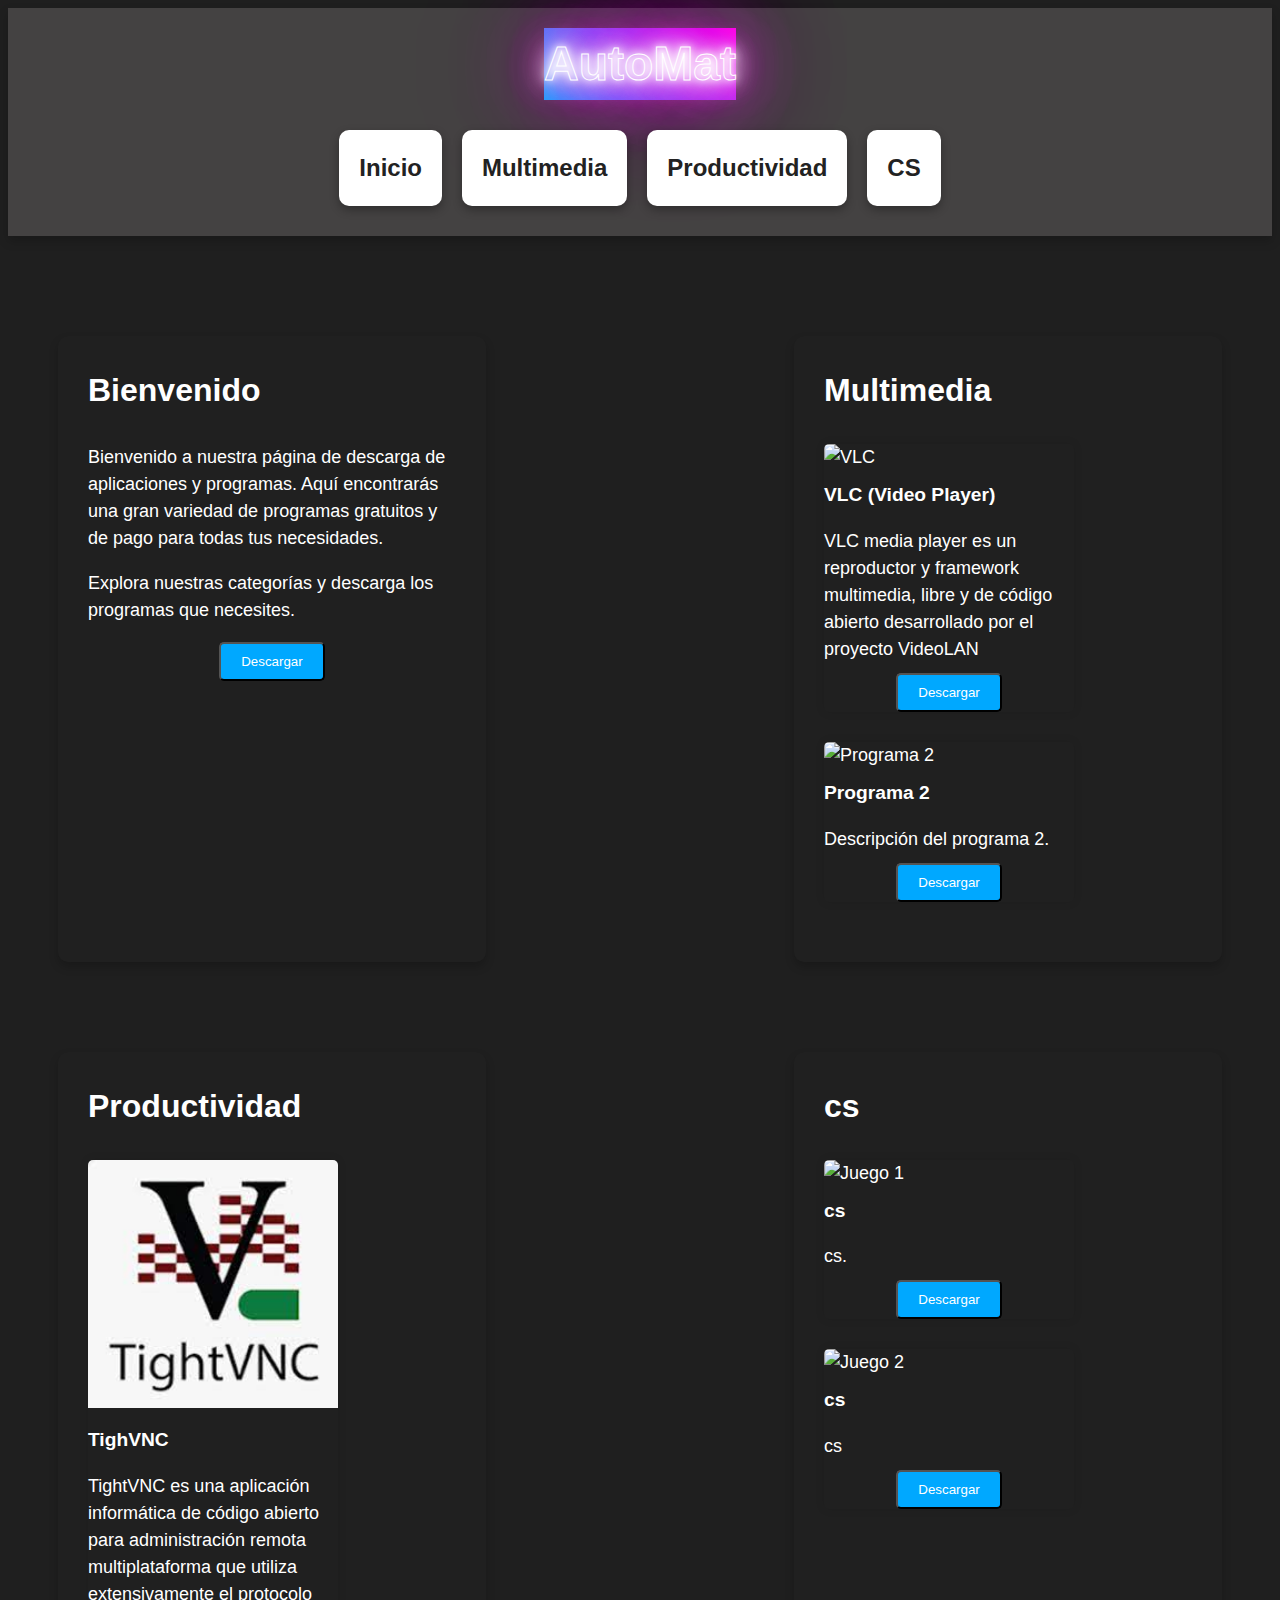
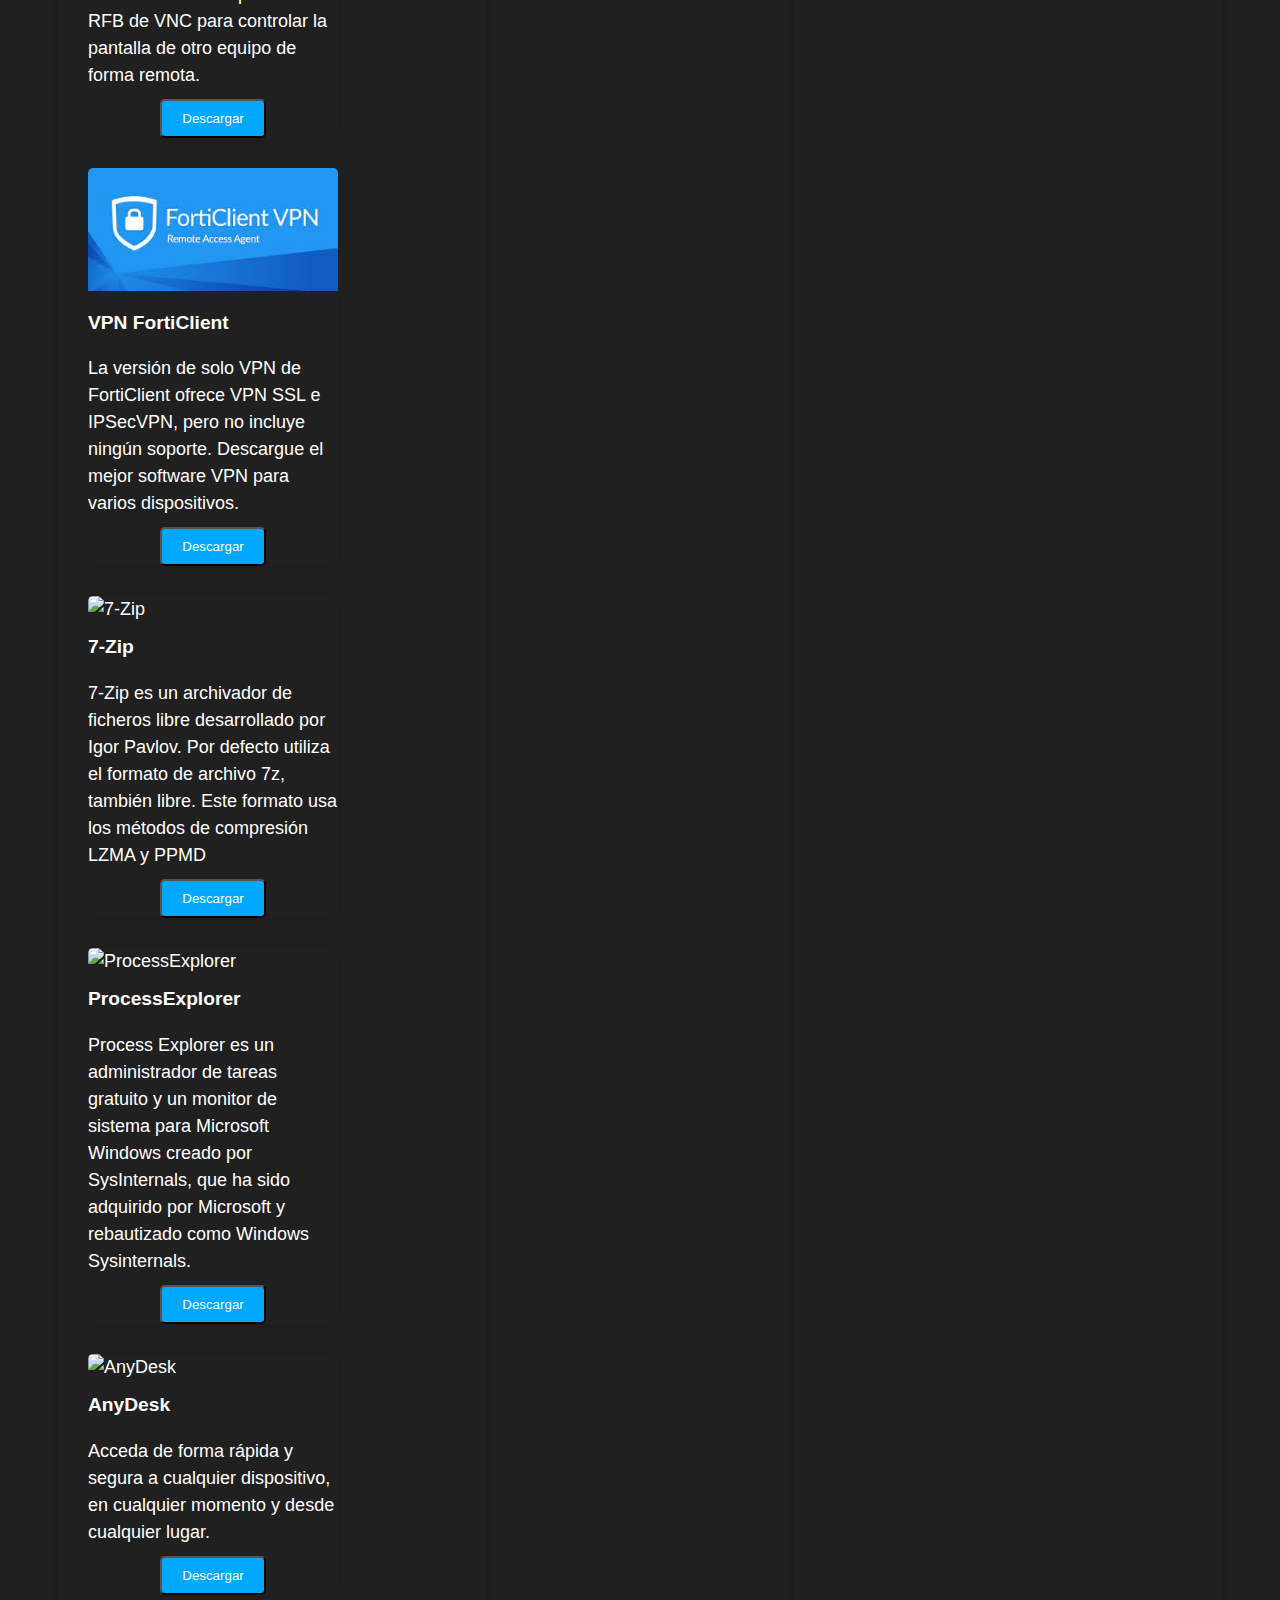
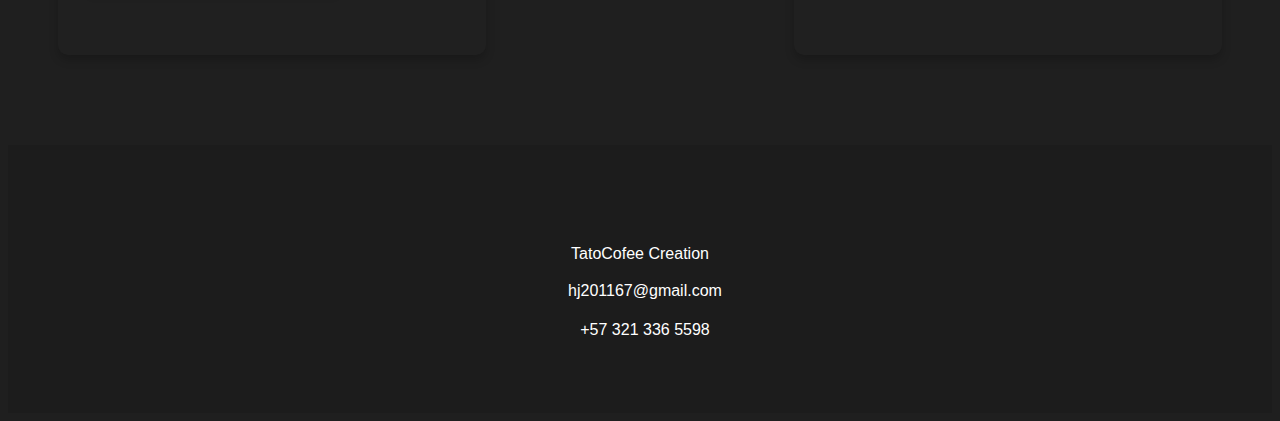
==== Front/index.html @ e2be0e4a "Signed-off-by: Hector Javier Barrantes Prieto <javier.barrantes@novassist.local>" ====
<!DOCTYPE html>
<html lang="es">
<head>
  <meta charset="UTF-8">
  <title>AutoMat(Alfa)</title>
  <link rel="stylesheet" href="style.css">
  <script src="Automatizacion\BackEnd\script.js"></script>
</head>
<body>
  <header>
	<div class="title-container">
       <h1 class="neon-title">AutoMat</h1>
    </div>
	<nav>
	 <ul class="hmenu">	
      <li class="hcard"><a href="#" class="active">Inicio</a></li>
      <li class="hcard"><a href="#multimedia">Multimedia</a></li>
	  <li class="hcard"><a href="#productividad">Productividad</a></li>
	  <li class="hcard"><a href="#juegos">CS</a></li>
	</ul>
    </nav>
  </header>
  <main>
    <section>
      <h2>Bienvenido</h2>
      <p>Bienvenido a nuestra página de descarga de aplicaciones y programas. Aquí encontrarás una gran variedad de programas gratuitos y de pago para todas tus necesidades.</p>
      <p>Explora nuestras categorías y descarga los programas que necesites.</p>
	  <div class="download-buttons">
		<div class="dropdown">
		  <button class="dropdown-toggle">Descargar</button>
		  <ul class="dropdown-menu">
			<li><a href="aquideboponeruncompresocontodoslosarchivos">All</a></li>
		  </ul>
		</div>
	</div>
    </section>
    <section id="multimedia">
      <h2>Multimedia</h2>
      <div class="card">
        <img src="https://lutear.com/wp-content/uploads/2021/04/vlc-portada.jpg" alt="VLC">
        <h3>VLC (Video Player)</h3>
        <p>VLC media player es un reproductor y framework multimedia, libre y de código abierto desarrollado por el proyecto VideoLAN</p>
		<div class="download-buttons">
			<div class="dropdown">
			  <button class="dropdown-toggle">Descargar</button>
			  <ul class="dropdown-menu">
				<li><a href="https://edgeuno-bog2.mm.fcix.net/videolan-ftp/vlc/3.0.18/win64/vlc-3.0.18-win64.exe">Direct</a></li>
				<li><a href="https://www.videolan.org/vlc/index.es.html">Web</a></li>
			  </ul>
			</div>
		</div>
      </div>
      <div class="card">
        <img src="https://via.placeholder.com/200x200" alt="Programa 2">
        <h3>Programa 2</h3>
        <p>Descripción del programa 2.</p>
		<div class="download-buttons">
			<div class="dropdown">
			  <button class="dropdown-toggle">Descargar</button>
			  <ul class="dropdown-menu">
				<li><a href="#">Direct</a></li>
				<li><a href="#">Web</a></li>
			  </ul>
			</div>
		</div>
      </div>
    </section> 
    <section id="productividad">
      <h2>Productividad</h2>
      <div class="card">
        <img src="[data-uri]" alt="TightVNC">
        <h3>TighVNC</h3>
        <p>TightVNC es una aplicación informática de código abierto para administración remota multiplataforma que utiliza extensivamente el protocolo RFB de VNC para controlar la pantalla de otro equipo de forma remota.</p>
		<div class="download-buttons">
			<div class="dropdown">
			  <button class="dropdown-toggle">Descargar</button>
			  <ul class="dropdown-menu">
				<li><a href="https://www.tightvnc.com/download/2.8.75/tightvnc-2.8.75-gpl-setup-64bit.msi">Direct</a></li>
				<li><a href="https://www.tightvnc.com/download.php">Web</a></li>
			  </ul>
			</div>
		</div>
      </div>
      <div class="card">
        <img src="[data-uri]" alt="VPNForticlient">
        <h3>VPN FortiClient</h3>
        <p>La versión de solo VPN de FortiClient ofrece VPN SSL e IPSecVPN, pero no incluye ningún soporte. Descargue el mejor software VPN para varios dispositivos.</p>
		<div class="download-buttons">
			<div class="dropdown">
			  <button class="dropdown-toggle">Descargar</button>
			  <ul class="dropdown-menu">
				<li><a href="https://links.fortinet.com/forticlient/win/vpnagent">Direct</a></li>
				<li><a href="https://www.fortinet.com/lat/support/product-downloads">Web</a></li>
			  </ul>
			</div>
		</div>
      </div>
	  <div class="card">
        <img src="https://upload.wikimedia.org/wikipedia/commons/thumb/f/f2/7ziplogo.svg/640px-7ziplogo.svg.png" alt="7-Zip">
        <h3>7-Zip</h3>
        <p>7-Zip es un archivador de ficheros libre desarrollado por Igor Pavlov. Por defecto utiliza el formato de archivo 7z, también libre. Este formato usa los métodos de compresión LZMA y PPMD</p>
		<div class="download-buttons">
			<div class="dropdown">
			  <button class="dropdown-toggle">Descargar</button>
			  <ul class="dropdown-menu">
				<li><a href="https://www.7-zip.org/a/7z2201-x64.exe">Direct</a></li>
				<li><a href="https://www.7-zip.org/download.html">Web</a></li>
			  </ul>
			</div>
		</div>
      </div>
	  <div class="card">
        <img src="https://www.fileeagle.com/data/2015/08/Process-Explorer.png" alt="ProcessExplorer">
        <h3>ProcessExplorer</h3>
        <p>Process Explorer es un administrador de tareas gratuito y un monitor de sistema para Microsoft Windows creado por SysInternals, que ha sido adquirido por Microsoft y rebautizado como Windows Sysinternals.</p>
		<div class="download-buttons">
			<div class="dropdown">
			  <button class="dropdown-toggle">Descargar</button>
			  <ul class="dropdown-menu">
				<li><a href="https://download.sysinternals.com/files/ProcessExplorer.zip">Direct</a></li>
				<li><a href="https://learn.microsoft.com/en-us/sysinternals/downloads/process-explorer">Web</a></li>
			  </ul>
			</div>
		</div>
      </div>
	  <div class="card">
        <img src="https://edutic.up.edu.pe/wp-content/uploads/2021/11/anydesk.png" alt="AnyDesk">
        <h3>AnyDesk</h3>
        <p>Acceda de forma rápida y segura a cualquier dispositivo, en cualquier momento y desde cualquier lugar.</p>
		<div class="download-buttons">
			<div class="dropdown">
			  <button class="dropdown-toggle">Descargar</button>
			  <ul class="dropdown-menu">
				<li><a href="https://anydesk.com/es/downloads/windows?dv=win_exe">Direct</a></li>
				<li><a href="https://anydesk.com/es">Web</a></li>
			  </ul>
			</div>
		</div>
      </div>
    </section>
    <section id="juegos">
      <h2>cs</h2>
      <div class="card">
        <img src="https://via.placeholder.com/200x200" alt="Juego 1">
        <h3>cs</h3>
        <p>cs.</p>
		<div class="download-buttons">
			<div class="dropdown">
			  <button class="dropdown-toggle">Descargar</button>
			  <ul class="dropdown-menu">
				<li><a href="#">Direct</a></li>
				<li><a href="#">Web</a></li>
			  </ul>
			</div>
		</div>
      </div>
      <div class="card">
        <img src="https://via.placeholder.com/200x200" alt="Juego 2">
        <h3>cs</h3>
        <p>cs</p>
		<div class="download-buttons">
			<div class="dropdown">
			  <button class="dropdown-toggle">Descargar</button>
			  <ul class="dropdown-menu">
				<li><a href="#">Direct</a></li>
				<li><a href="#">Web</a></li>
			  </ul>
			</div>
		</div>
      </div>
    </section>
  </main>
  <footer>
	<div class="social-icons">
		<a href="#"><i class="fab fa-facebook"></i></a>
		<a href="#"><i class="fab fa-twitter"></i></a>
		<a href="#"><i class="fab fa-instagram"></i></a>
	  </div>
	  <div class="contact-info">
		<p>TatoCofee Creation</p>
		<p><i class="fas fa-envelope"></i> hj201167@gmail.com</p>
		<p><i class="fas fa-phone"></i> +57 321 336 5598</p>
	  </div>
  </footer>
  </body>
  </html>
---- Front/style.css ----
header {
  display: flex;
  flex-direction: column;
  align-items: center;
  justify-content: center;
  padding: 20px;
  background-color: #222;
}

.title-container {
  margin-bottom: 20px;
}
.hmenu {
  display: flex;
  justify-content: center;
  flex-wrap: wrap;
  list-style: none;
  margin: 0;
  padding: 0;
}

.hcard {
  display: flex;
  flex-direction: column;
  align-items: center;
  justify-content: center;
  background-color: #fff;
  border-radius: 10px;
  box-shadow: 0 4px 10px rgba(0, 0, 0, 0.3);
  margin: 10px;
  padding: 20px;
  transition: all 0.3s ease-in-out;
}

.hcard:hover {
  transform: translateY(-5px);
  box-shadow: 0 8px 20px rgba(0, 0, 0, 0.5);
}

.hcard a {
  text-decoration: none;
  color: #222;
  font-size: 24px;
  font-weight: bold;
}
.neon-title {
  font-size: 3rem;
  color: transparent;
  background-image: linear-gradient(45deg, #00c6ff, #ff00e7);
  -webkit-text-stroke: 1px #fff;
  text-shadow: 0 0 10px #fff, 0 0 20px #fff, 0 0 30px #fff, 0 0 40px #ff00e7, 0 0 70px #ff00e7, 0 0 80px #ff00e7, 0 0 100px #ff00e7, 0 0 150px #ff00e7;
  animation: neon2 1.5s ease-in-out infinite alternate;
}

@keyframes neon2 {
  from {
    opacity: 0;
    text-shadow: none;
  }
  to {
    opacity: 1;
    text-shadow: 0 0 10px #fff, 0 0 20px #fff, 0 0 30px #fff, 0 0 40px #ff00e7, 0 0 70px #ff00e7, 0 0 80px #ff00e7, 0 0 100px #ff00e7, 0 0 150px #ff00e7;
  }
}

body {
  background-color: #1f1f1f;
  color: #fff;
  font-family: Arial, sans-serif;
  font-size: 18px;
  line-height: 1.5;
}

header {
  display: flex;
  justify-content: space-between;
  align-items: center;
  padding: 20px;
  background-color: #444242;
  box-shadow: 0 5px 10px rgba(0, 0, 0, 0.2);
}

h1 {
  font-size: 32px;
  margin: 0;
}

nav ul {
  list-style: none;
  margin: 0;
  padding: 0;
  display: flex;
}

nav li {
  margin-left: 20px;
}

nav a {
  color: #fff;
  text-decoration: none;
  font-size: 20px;
}

nav a:hover {
  color: #99c5ff;
}

main {
  padding: 50px;
  display: flex;
  flex-wrap: wrap;
  justify-content: space-between;
}

section {
  flex-basis: calc(33.33% - 20px);
  margin-bottom: 40px;
  background-color: #202020;
  padding: 30px;
  border-radius: 10px;
  box-shadow: 0 5px 10px rgba(0, 0, 0, 0.2);
}

h2 {
  font-size: 24px;
  margin: 0 0 20px;
}

ul, ol {
  margin: 0;
  padding: 0;
  list-style-position: inside;
}

li {
  margin-bottom: 10px;
}

/* Pie de página */
footer {
  background-color: #1c1c1c;
  color: #fff;
  padding: 50px 0;
  text-align: center;
}

.footer-logo img {
  width: 100px;
  margin-bottom: 20px;
}

.footer-logo h2 {
  font-size: 2rem;
  margin-bottom: 20px;
}

.social-icons {
  margin-bottom: 20px;
}

.social-icons a {
  display: inline-block;
  margin-right: 20px;
  font-size: 1.5rem;
  color: #fff;
  transition: all 0.3s ease-in-out;
}

.social-icons a:hover {
  transform: translateY(-5px);
}

.contact-info {
  margin-bottom: 20px;
}

.contact-info p {
  margin-bottom: 10px;
}

.contact-info i {
  margin-right: 10px;
  font-size: 1.2rem;
}

footer p {
  margin: 0;
  font-size: 16px;
}
/* Categorías */
section {
  margin-top: 50px;
}

section h2 {
  font-size: 2rem;
  margin-bottom: 30px;
}

.card {
  width: 250px;
  margin-right: 30px;
  margin-bottom: 30px;
  border-radius: 5px;
  box-shadow: 0 0 10px rgba(0, 0, 0, 0.1);
  transition: all 0.3s ease-in-out;
}

.card:hover {
  transform: translateY(-5px);
}

.card img {
  width: 100%;
  height: auto;
  border-top-left-radius: 5px;
  border-top-right-radius: 5px;
}

.card h3 {
  font-size: 1.2rem;
  margin-top: 10px;
  margin-bottom: 5px;
}

.card p {
  margin-bottom: 10px;
}

.card a {
  display: inline-block;
  padding: 10px 20px;
  background-color: #00a8ff;
  color: #fff;
  text-decoration: none;
  border-radius: 5px;
  transition: all 0.3s ease-in-out;
}

.card a:hover {
  background-color: #007bff;
}
/* Botones de descarga */
.download-buttons {
  display: flex;
  justify-content: center;
  align-items: center;
  margin-top: 10px;
}

.dropdown {
  position: relative;
  display: inline-block;
}

.dropdown-toggle {
  background-color: #00a8ff;
  color: #fff;
  padding: 10px 20px;
  border-radius: 5px;
  cursor: pointer;
  transition: all 0.3s ease-in-out;
}

.dropdown-toggle:hover {
  background-color: #007bff;
}

.dropdown-menu {
  position: absolute;
  top: 50%;
  right: 0;
  transform: translateX(-50%);
  z-index: 1;
  display: none;
  background-color: #fff;
  border: 1px solid #ccc;
  padding: 10px;
  margin-top: 5px;
  border-radius: 5px;
  box-shadow: 0 8 16px 0px rgba(0, 0, 0, 0.2);
}

.dropdown-menu li {
  margin: 10px 0;
}

.dropdown-menu a {
  display: block;
  padding: 5px 10px;
  color: #333;
  text-decoration: none;
  transition: all 0.3s ease;
}

.dropdown-menu a:hover {
  background-color: #007bff;
  color: white;
}

.dropdown:hover .dropdown-menu {
  display: block;
}

.download-button.active {
  background-color: #007bff;
  color: white;
}
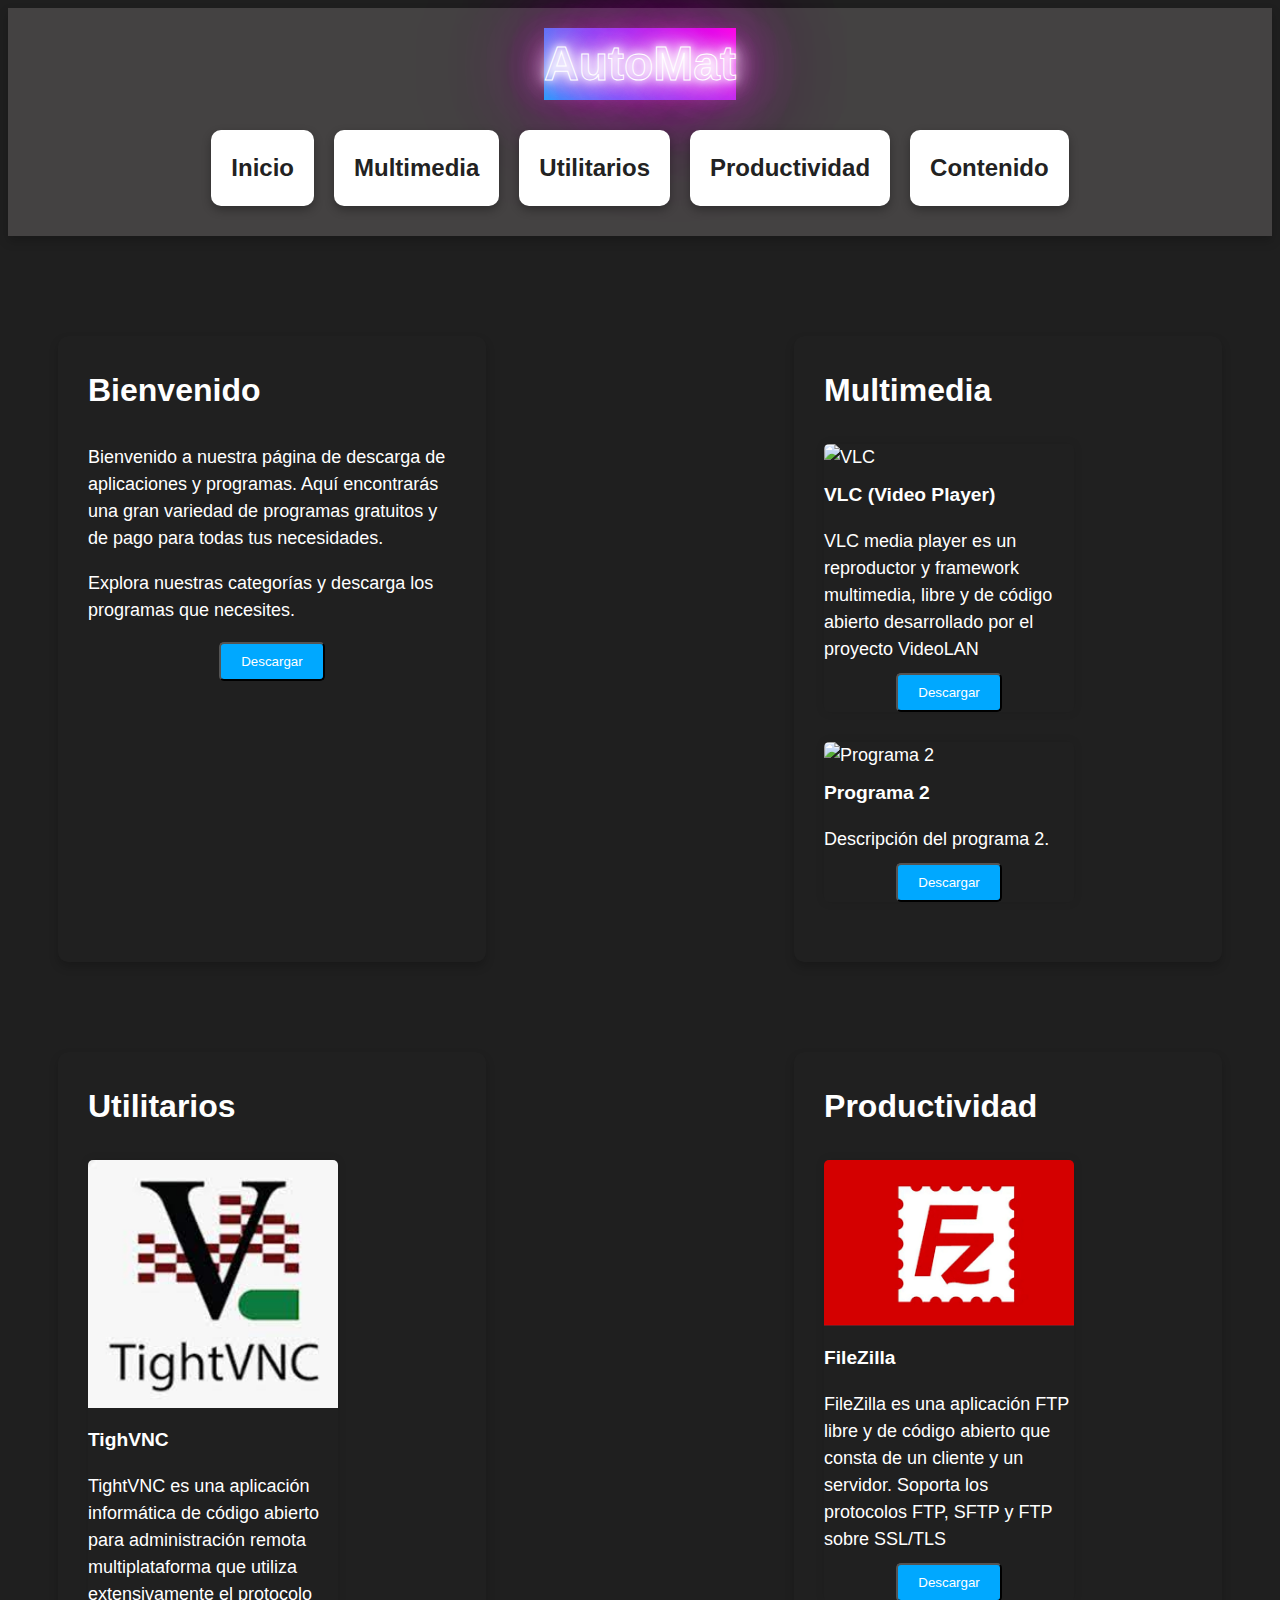
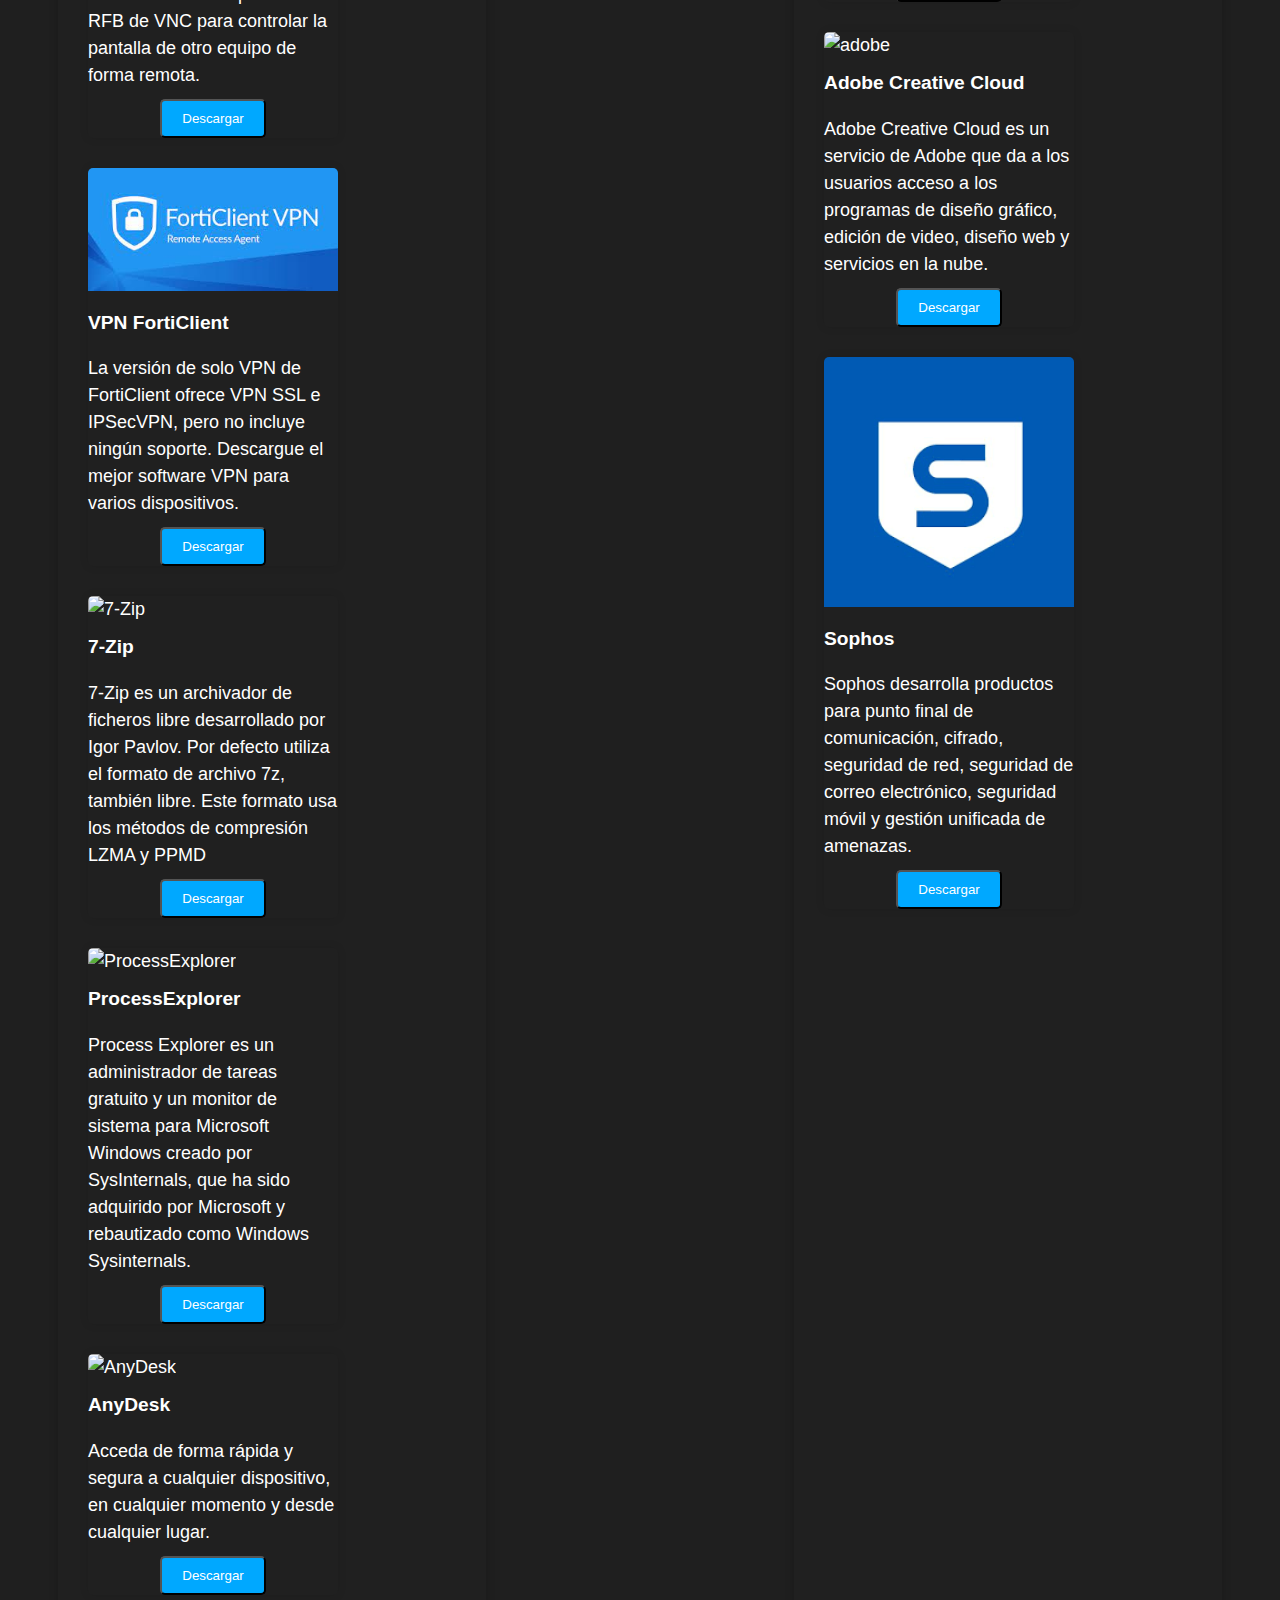
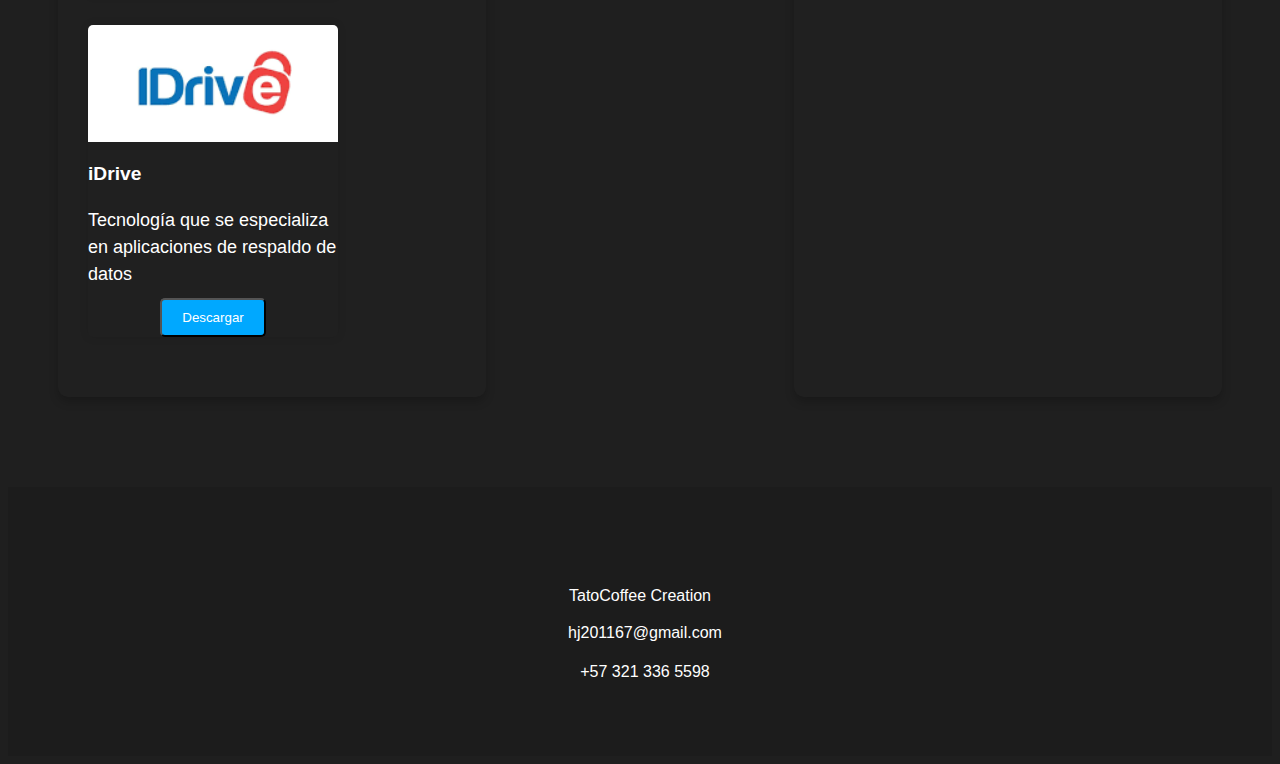
==== commit ce5a9e9f: "Signed-off-by: Hector Javier Barrantes Prieto <javier.barrantes@novassist.local>" ====
--- a/Front/index.html
+++ b/Front/index.html
@@ -2,7 +2,7 @@
 <html lang="es">
 <head>
   <meta charset="UTF-8">
-  <title>AutoMat(Alfa)</title>
+  <title>AutoMat(Beta)</title>
   <link rel="stylesheet" href="style.css">
   <script src="Automatizacion\BackEnd\script.js"></script>
 </head>
@@ -15,13 +15,14 @@
 	 <ul class="hmenu">	
       <li class="hcard"><a href="#" class="active">Inicio</a></li>
       <li class="hcard"><a href="#multimedia">Multimedia</a></li>
+	  <li class="hcard"><a href="#utilitarios">Utilitarios</a></li>
 	  <li class="hcard"><a href="#productividad">Productividad</a></li>
-	  <li class="hcard"><a href="#juegos">CS</a></li>
+	  <li class="hcard"><a href="indice.html">Contenido</a></li>
 	</ul>
     </nav>
   </header>
   <main>
-    <section>
+    <section> 
       <h2>Bienvenido</h2>
       <p>Bienvenido a nuestra página de descarga de aplicaciones y programas. Aquí encontrarás una gran variedad de programas gratuitos y de pago para todas tus necesidades.</p>
       <p>Explora nuestras categorías y descarga los programas que necesites.</p>
@@ -65,8 +66,8 @@
 		</div>
       </div>
     </section> 
-    <section id="productividad">
-      <h2>Productividad</h2>
+    <section id="utilitarios">
+      <h2>Utilitarios</h2>
       <div class="card">
         <img src="[data-uri]" alt="TightVNC">
         <h3>TighVNC</h3>
@@ -137,33 +138,63 @@
 			</div>
 		</div>
       </div>
+	  <div class="card">
+		<img src="[data-uri]" alt="idrive">
+		<h3>iDrive</h3>
+		<p>Tecnología que se especializa en aplicaciones de respaldo de datos</p>
+		<div class="download-buttons">
+			<div class="dropdown">
+				<button class="dropdown-toggle">Descargar</button>
+				<ul class="dropdown-menu">
+					<li class="dropdown">
+						<ul>
+							<li><a href="https://www.idrive.com/thankyou_win">Windows</a></li>
+							<li><a href="https://www.idrive.com/thankyou_mac">Mac</a></li>
+						</ul>
+					</li>
+					<li><a href="https://www.idrive.com/online-backup-download">Web</a></li>
+				</ul>
+			</div>
+		</div>
+	  </div>
     </section>
-    <section id="juegos">
-      <h2>cs</h2>
-      <div class="card">
-        <img src="https://via.placeholder.com/200x200" alt="Juego 1">
-        <h3>cs</h3>
-        <p>cs.</p>
-		<div class="download-buttons">
-			<div class="dropdown">
-			  <button class="dropdown-toggle">Descargar</button>
-			  <ul class="dropdown-menu">
-				<li><a href="#">Direct</a></li>
-				<li><a href="#">Web</a></li>
-			  </ul>
-			</div>
-		</div>
-      </div>
-      <div class="card">
-        <img src="https://via.placeholder.com/200x200" alt="Juego 2">
-        <h3>cs</h3>
-        <p>cs</p>
-		<div class="download-buttons">
-			<div class="dropdown">
-			  <button class="dropdown-toggle">Descargar</button>
-			  <ul class="dropdown-menu">
-				<li><a href="#">Direct</a></li>
-				<li><a href="#">Web</a></li>
+    <section id="productividad">
+      <h2>Productividad</h2>
+      <div class="card">
+        <img src="[data-uri]" alt="Juego 1">
+        <h3>FileZilla</h3>
+        <p>FileZilla es una aplicación FTP libre y de código abierto que consta de un cliente y un servidor. Soporta los protocolos FTP, SFTP y FTP sobre SSL/TLS</p>
+		<div class="download-buttons">
+			<div class="dropdown">
+			  <button class="dropdown-toggle">Descargar</button>
+			  <ul class="dropdown-menu">
+				<li><a href="https://filezilla-project.org">Web</a></li>
+			  </ul>
+			</div>
+		</div>
+      </div>
+      <div class="card">
+        <img src="https://upload.wikimedia.org/wikipedia/commons/thumb/4/4c/Adobe_Creative_Cloud_rainbow_icon.svg/1200px-Adobe_Creative_Cloud_rainbow_icon.svg.png" alt="adobe">
+        <h3>Adobe Creative Cloud</h3>
+        <p>Adobe Creative Cloud es un servicio de Adobe que da a los usuarios acceso a los programas de diseño gráfico, edición de video, diseño web y servicios en la nube.</p>
+		<div class="download-buttons">
+			<div class="dropdown">
+			  <button class="dropdown-toggle">Descargar</button>
+			  <ul class="dropdown-menu">
+				<li><a href="https://creativecloud.adobe.com/es/apps/download/creative-cloud">Web</a></li>
+			  </ul>
+			</div>
+		</div>
+      </div>
+	  <div class="card">
+        <img src="[data-uri]" alt="Sophos">
+        <h3>Sophos</h3>
+        <p>Sophos desarrolla productos para punto final de comunicación, cifrado, seguridad de red, seguridad de correo electrónico, seguridad móvil y gestión unificada de amenazas.</p>
+		<div class="download-buttons">
+			<div class="dropdown">
+			  <button class="dropdown-toggle">Descargar</button>
+			  <ul class="dropdown-menu">
+				<li><a href="https://central.sophos.com/manage/encryption/downloads-list">Web</a></li>
 			  </ul>
 			</div>
 		</div>
@@ -177,7 +208,7 @@
 		<a href="#"><i class="fab fa-instagram"></i></a>
 	  </div>
 	  <div class="contact-info">
-		<p>TatoCofee Creation</p>
+		<p>TatoCoffee Creation</p>
 		<p><i class="fas fa-envelope"></i> hj201167@gmail.com</p>
 		<p><i class="fas fa-phone"></i> +57 321 336 5598</p>
 	  </div>
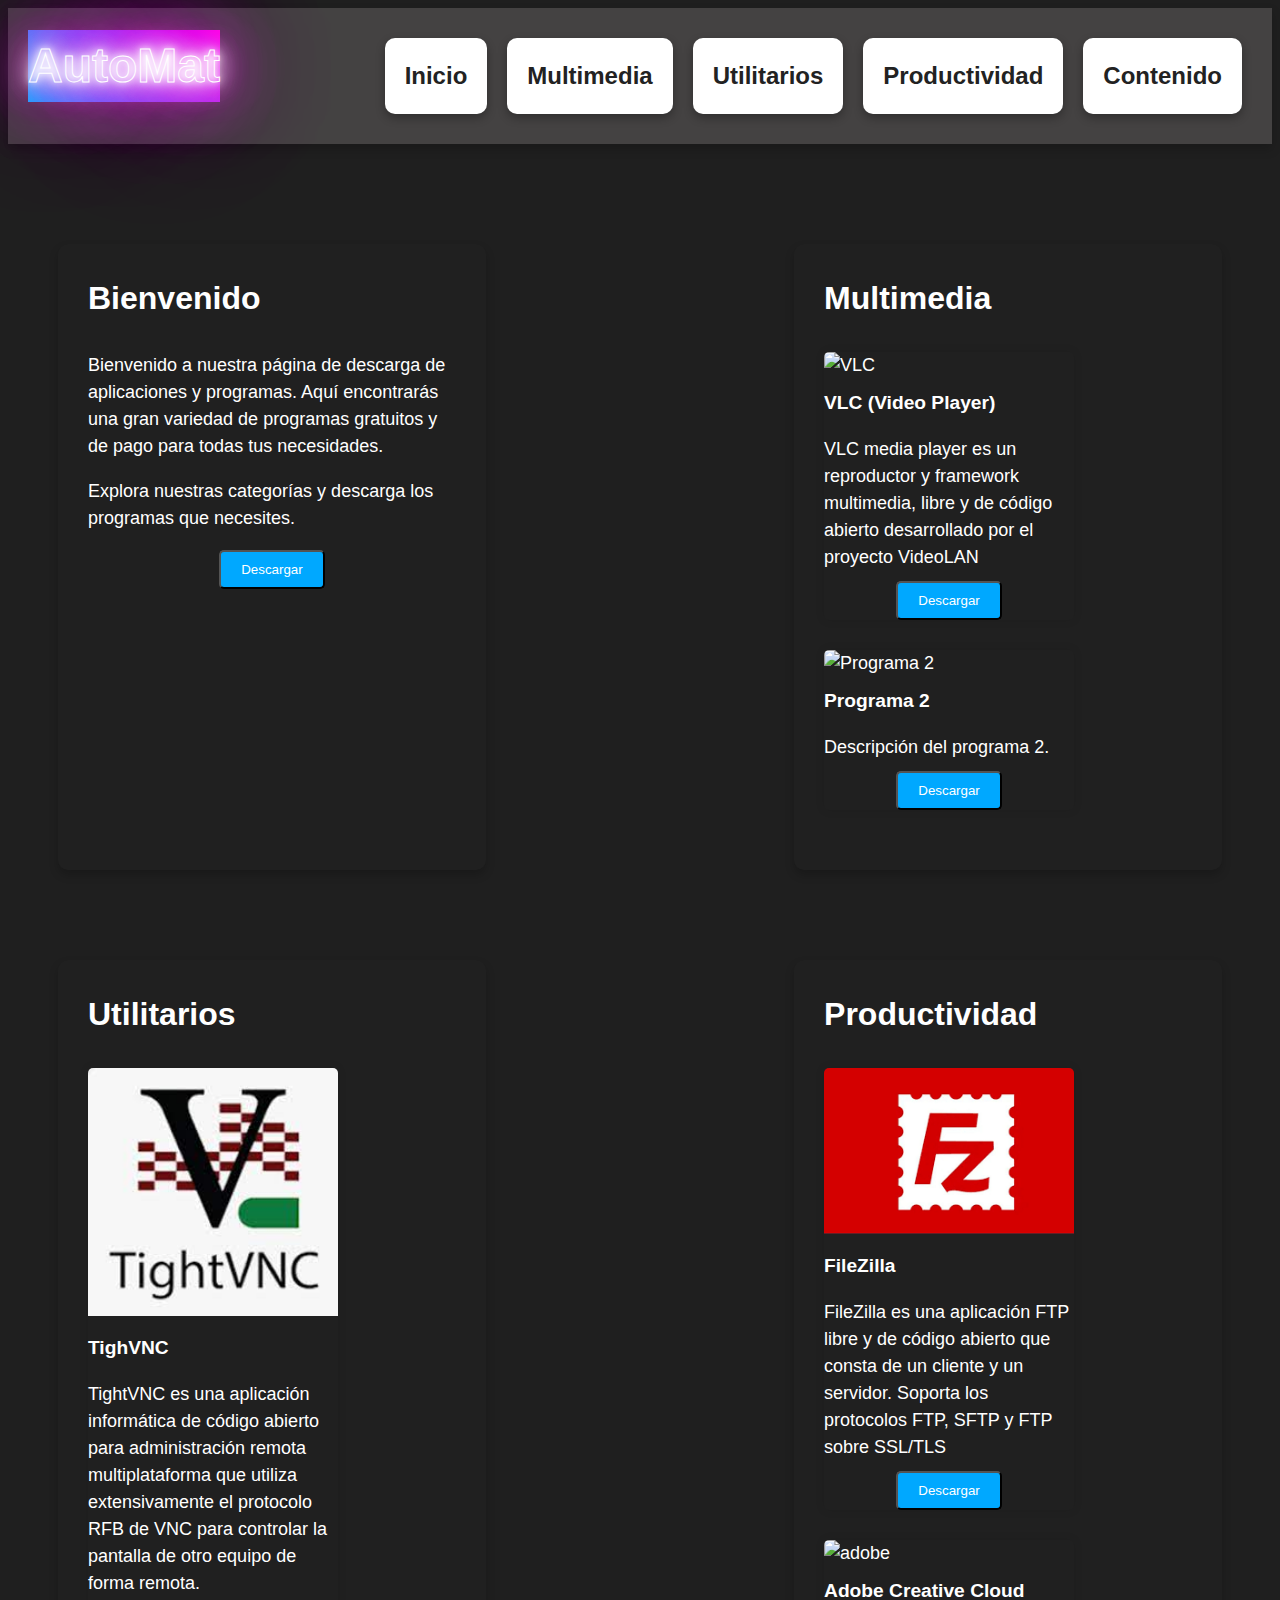
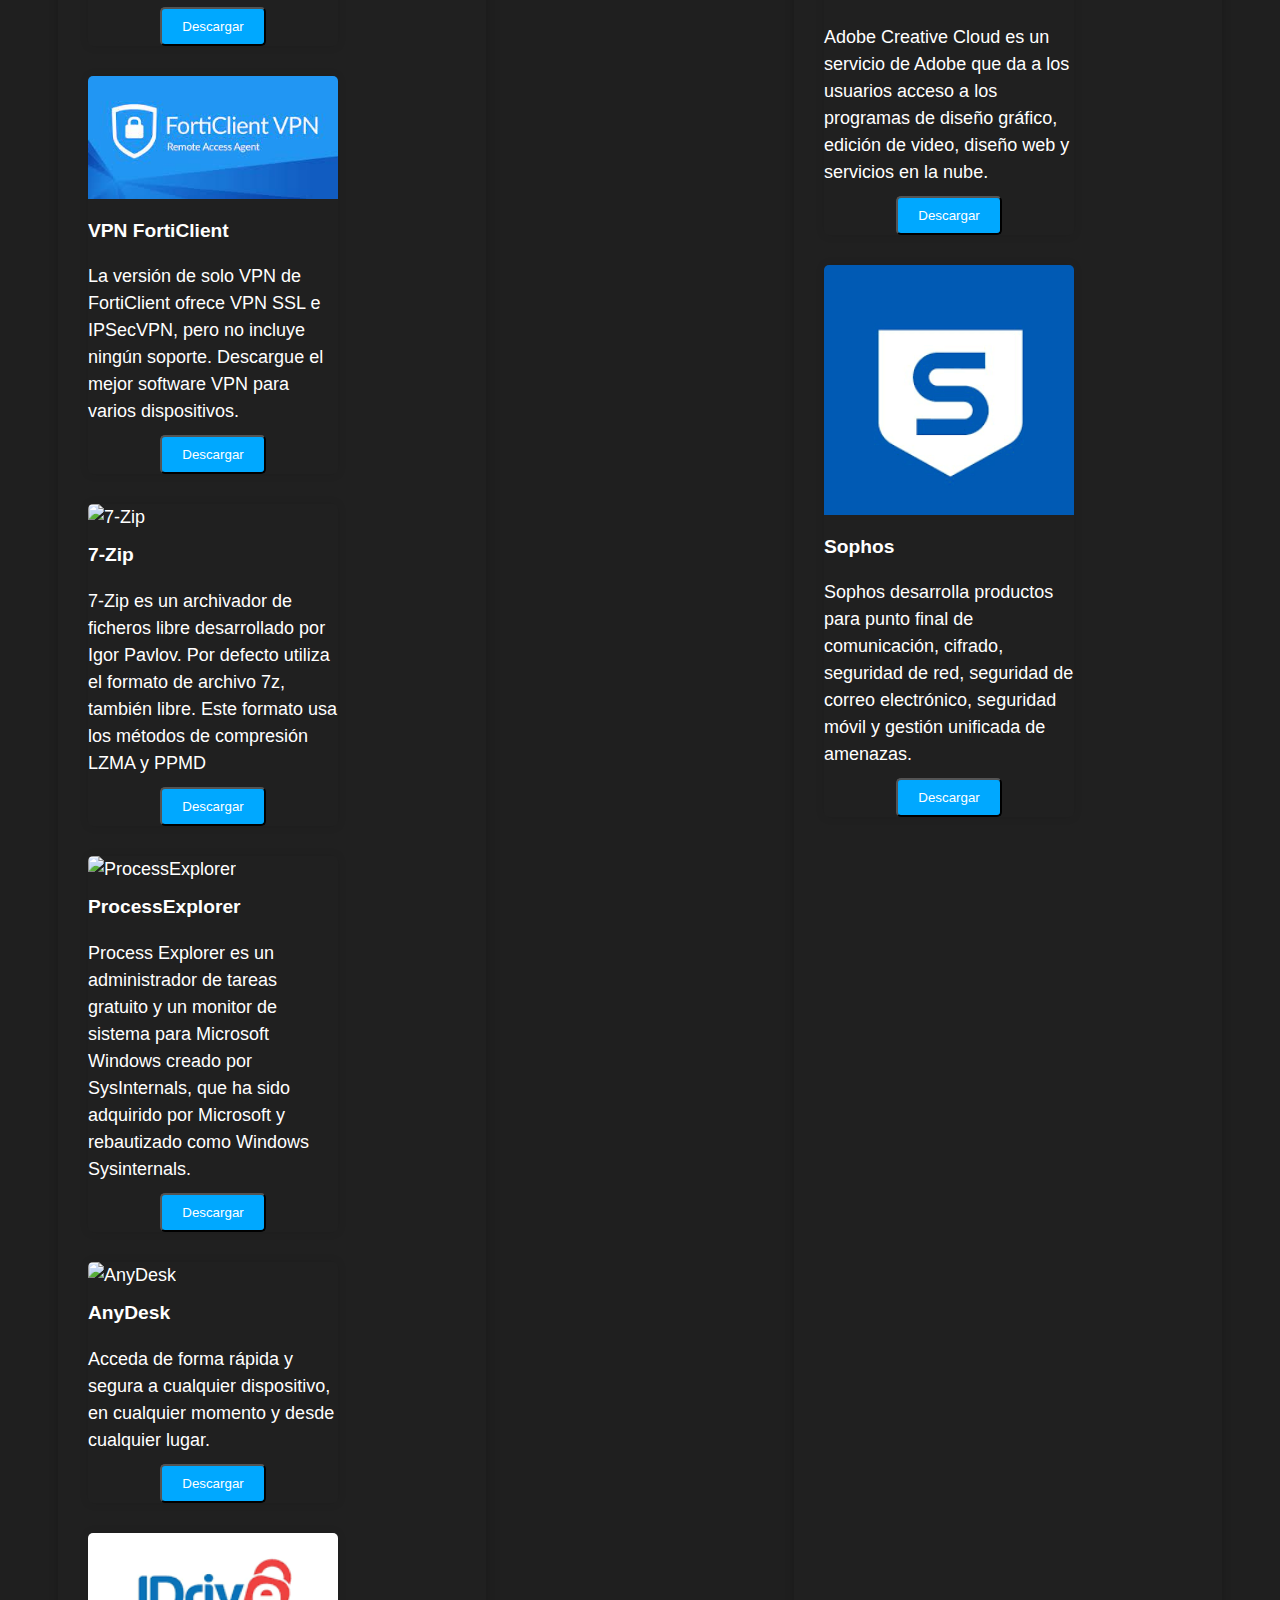
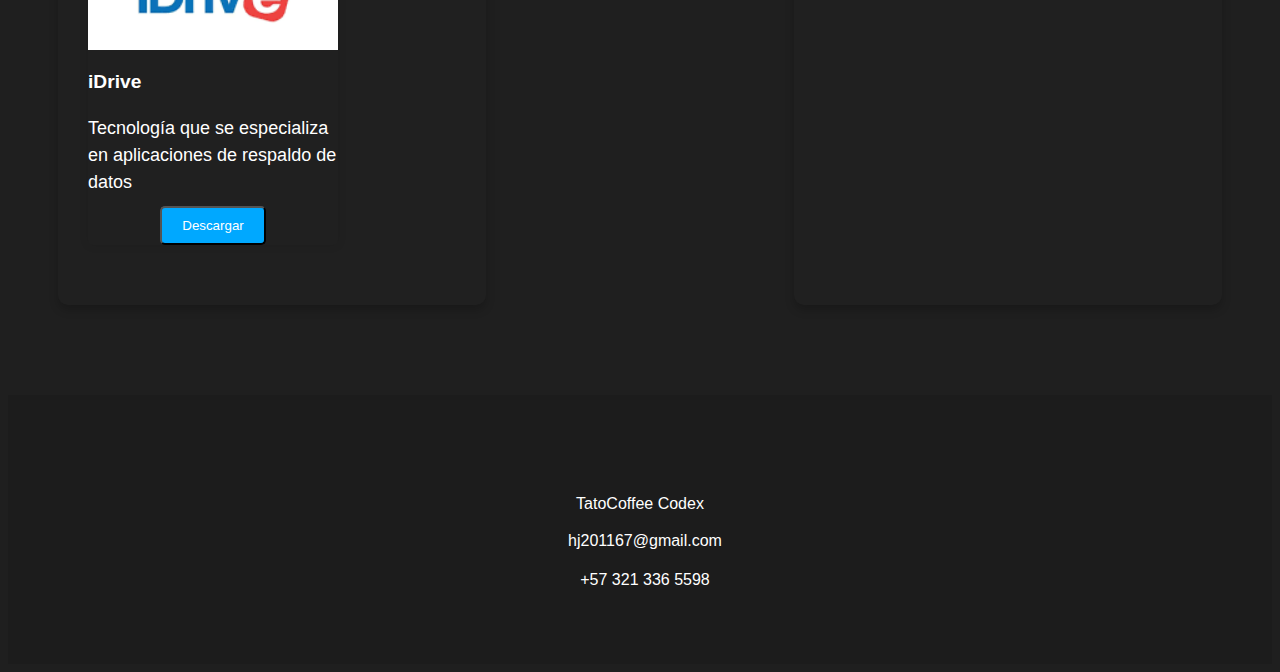
==== commit e2c96a84: "Signed-off-by: Hector Javier Barrantes Prieto <javier.barrantes@novassist.local>" ====
--- a/Front/index.html
+++ b/Front/index.html
@@ -4,7 +4,7 @@
   <meta charset="UTF-8">
   <title>AutoMat(Beta)</title>
   <link rel="stylesheet" href="style.css">
-  <script src="Automatizacion\BackEnd\script.js"></script>
+  <script src="..\BackEnd\script.js"></script>
 </head>
 <body>
   <header>
@@ -39,7 +39,7 @@
       <h2>Multimedia</h2>
       <div class="card">
         <img src="https://lutear.com/wp-content/uploads/2021/04/vlc-portada.jpg" alt="VLC">
-        <h3>VLC (Video Player)</h3>
+        <h3 id="VLC">VLC (Video Player)</h3>
         <p>VLC media player es un reproductor y framework multimedia, libre y de código abierto desarrollado por el proyecto VideoLAN</p>
 		<div class="download-buttons">
 			<div class="dropdown">
@@ -70,7 +70,7 @@
       <h2>Utilitarios</h2>
       <div class="card">
         <img src="[data-uri]" alt="TightVNC">
-        <h3>TighVNC</h3>
+        <h3 id="VNC">TighVNC</h3>
         <p>TightVNC es una aplicación informática de código abierto para administración remota multiplataforma que utiliza extensivamente el protocolo RFB de VNC para controlar la pantalla de otro equipo de forma remota.</p>
 		<div class="download-buttons">
 			<div class="dropdown">
@@ -84,7 +84,7 @@
       </div>
       <div class="card">
         <img src="[data-uri]" alt="VPNForticlient">
-        <h3>VPN FortiClient</h3>
+        <h3 id="VPN">VPN FortiClient</h3>
         <p>La versión de solo VPN de FortiClient ofrece VPN SSL e IPSecVPN, pero no incluye ningún soporte. Descargue el mejor software VPN para varios dispositivos.</p>
 		<div class="download-buttons">
 			<div class="dropdown">
@@ -98,7 +98,7 @@
       </div>
 	  <div class="card">
         <img src="https://upload.wikimedia.org/wikipedia/commons/thumb/f/f2/7ziplogo.svg/640px-7ziplogo.svg.png" alt="7-Zip">
-        <h3>7-Zip</h3>
+        <h3 id="ZIP">7-Zip</h3>
         <p>7-Zip es un archivador de ficheros libre desarrollado por Igor Pavlov. Por defecto utiliza el formato de archivo 7z, también libre. Este formato usa los métodos de compresión LZMA y PPMD</p>
 		<div class="download-buttons">
 			<div class="dropdown">
@@ -112,7 +112,7 @@
       </div>
 	  <div class="card">
         <img src="https://www.fileeagle.com/data/2015/08/Process-Explorer.png" alt="ProcessExplorer">
-        <h3>ProcessExplorer</h3>
+        <h3 id="PREX">ProcessExplorer</h3>
         <p>Process Explorer es un administrador de tareas gratuito y un monitor de sistema para Microsoft Windows creado por SysInternals, que ha sido adquirido por Microsoft y rebautizado como Windows Sysinternals.</p>
 		<div class="download-buttons">
 			<div class="dropdown">
@@ -126,7 +126,7 @@
       </div>
 	  <div class="card">
         <img src="https://edutic.up.edu.pe/wp-content/uploads/2021/11/anydesk.png" alt="AnyDesk">
-        <h3>AnyDesk</h3>
+        <h3 id="ANYDESK">AnyDesk</h3>
         <p>Acceda de forma rápida y segura a cualquier dispositivo, en cualquier momento y desde cualquier lugar.</p>
 		<div class="download-buttons">
 			<div class="dropdown">
@@ -140,7 +140,7 @@
       </div>
 	  <div class="card">
 		<img src="[data-uri]" alt="idrive">
-		<h3>iDrive</h3>
+		<h3 id="iDrive">iDrive</h3>
 		<p>Tecnología que se especializa en aplicaciones de respaldo de datos</p>
 		<div class="download-buttons">
 			<div class="dropdown">
@@ -162,7 +162,7 @@
       <h2>Productividad</h2>
       <div class="card">
         <img src="[data-uri]" alt="Juego 1">
-        <h3>FileZilla</h3>
+        <h3 id="FileZilla">FileZilla</h3>
         <p>FileZilla es una aplicación FTP libre y de código abierto que consta de un cliente y un servidor. Soporta los protocolos FTP, SFTP y FTP sobre SSL/TLS</p>
 		<div class="download-buttons">
 			<div class="dropdown">
@@ -175,7 +175,7 @@
       </div>
       <div class="card">
         <img src="https://upload.wikimedia.org/wikipedia/commons/thumb/4/4c/Adobe_Creative_Cloud_rainbow_icon.svg/1200px-Adobe_Creative_Cloud_rainbow_icon.svg.png" alt="adobe">
-        <h3>Adobe Creative Cloud</h3>
+        <h3 id="CreativeCloud">Adobe Creative Cloud</h3>
         <p>Adobe Creative Cloud es un servicio de Adobe que da a los usuarios acceso a los programas de diseño gráfico, edición de video, diseño web y servicios en la nube.</p>
 		<div class="download-buttons">
 			<div class="dropdown">
@@ -188,7 +188,7 @@
       </div>
 	  <div class="card">
         <img src="[data-uri]" alt="Sophos">
-        <h3>Sophos</h3>
+        <h3 id="Sophos">Sophos</h3>
         <p>Sophos desarrolla productos para punto final de comunicación, cifrado, seguridad de red, seguridad de correo electrónico, seguridad móvil y gestión unificada de amenazas.</p>
 		<div class="download-buttons">
 			<div class="dropdown">
@@ -203,12 +203,12 @@
   </main>
   <footer>
 	<div class="social-icons">
-		<a href="#"><i class="fab fa-facebook"></i></a>
+		<a href="https://github.com/tatoveins"><i class="..\images\icon\github.png"></i></a>
 		<a href="#"><i class="fab fa-twitter"></i></a>
 		<a href="#"><i class="fab fa-instagram"></i></a>
 	  </div>
 	  <div class="contact-info">
-		<p>TatoCoffee Creation</p>
+		<p>TatoCoffee Codex</p>
 		<p><i class="fas fa-envelope"></i> hj201167@gmail.com</p>
 		<p><i class="fas fa-phone"></i> +57 321 336 5598</p>
 	  </div>
--- a/Front/style.css
+++ b/Front/style.css
@@ -1,10 +1,18 @@
 header {
   display: flex;
-  flex-direction: column;
+  justify-content: space-between;
   align-items: center;
   justify-content: center;
-  padding: 20px;
-  background-color: #222;
+  padding: 10px;
+  background-color: #666;
+  box-shadow: 0 2px 5px rgba(0, 0, 0, 0.2);
+}
+
+.logo {
+font-size: 2rem;
+font-weight: bold;
+color: #fff;
+text-decoration: none;  
 }
 
 .title-container {
@@ -85,6 +93,11 @@
   margin: 0;
 }
 
+nav {
+  display: flex;
+  align-items: center;
+}
+
 nav ul {
   list-style: none;
   margin: 0;
@@ -99,7 +112,7 @@
 nav a {
   color: #fff;
   text-decoration: none;
-  font-size: 20px;
+  font-size: 1.5rem;
 }
 
 nav a:hover {
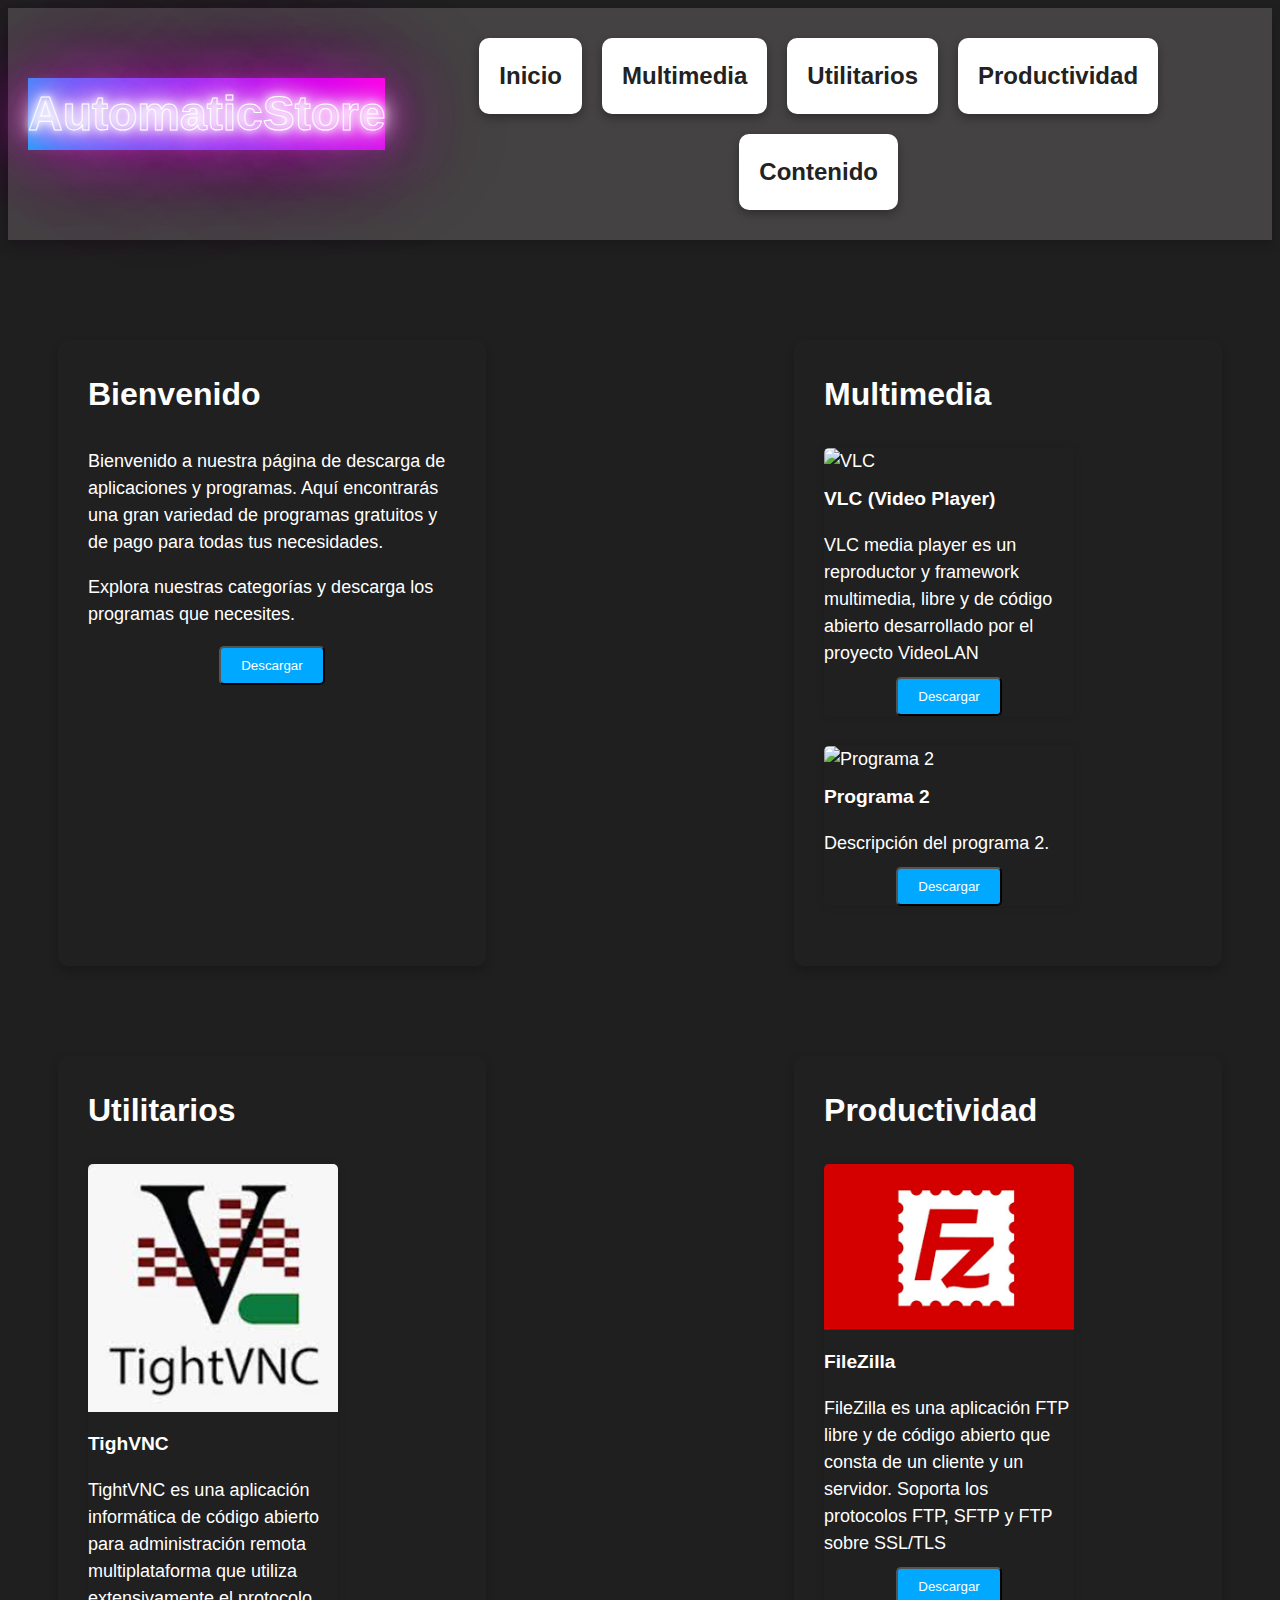
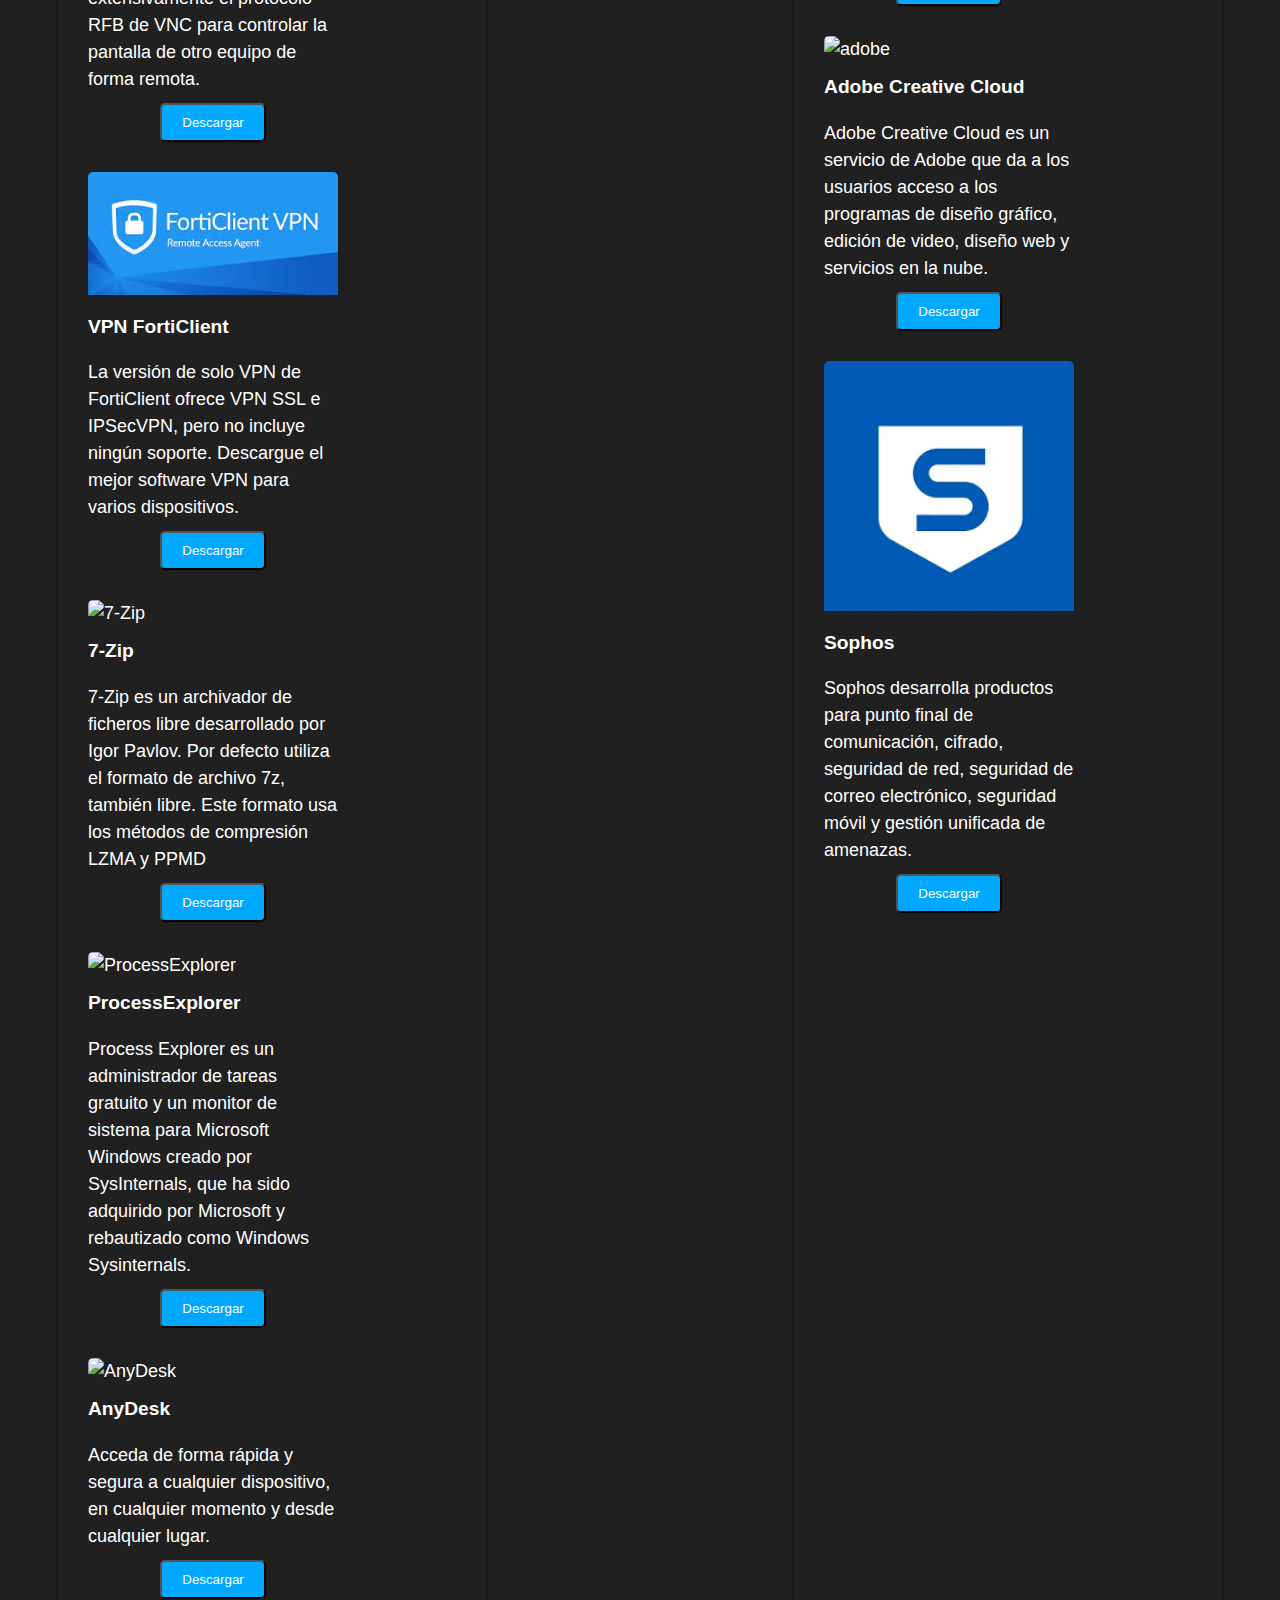
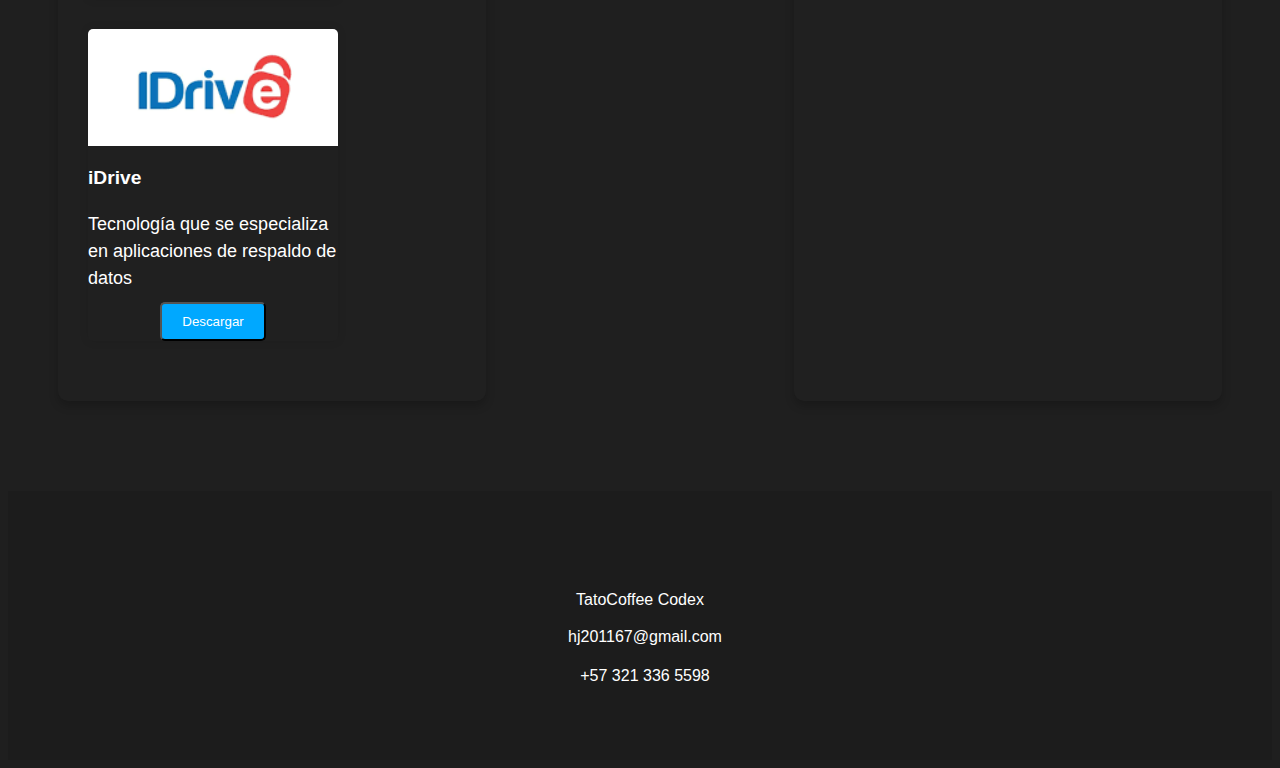
==== commit fb50d66e: "Signed-off-by: Hector Javier Barrantes Prieto <javier.barrantes@novassist.local>" ====
--- a/Front/index.html
+++ b/Front/index.html
@@ -4,12 +4,12 @@
   <meta charset="UTF-8">
   <title>AutoMat(Beta)</title>
   <link rel="stylesheet" href="style.css">
-  <script src="..\BackEnd\script.js"></script>
+  <script src="BackEnd\Scripts\downloadbottons.js"></script>
 </head>
 <body>
   <header>
 	<div class="title-container">
-       <h1 class="neon-title">AutoMat</h1>
+       <h1 class="neon-title">AutomaticStore</h1>
     </div>
 	<nav>
 	 <ul class="hmenu">	
